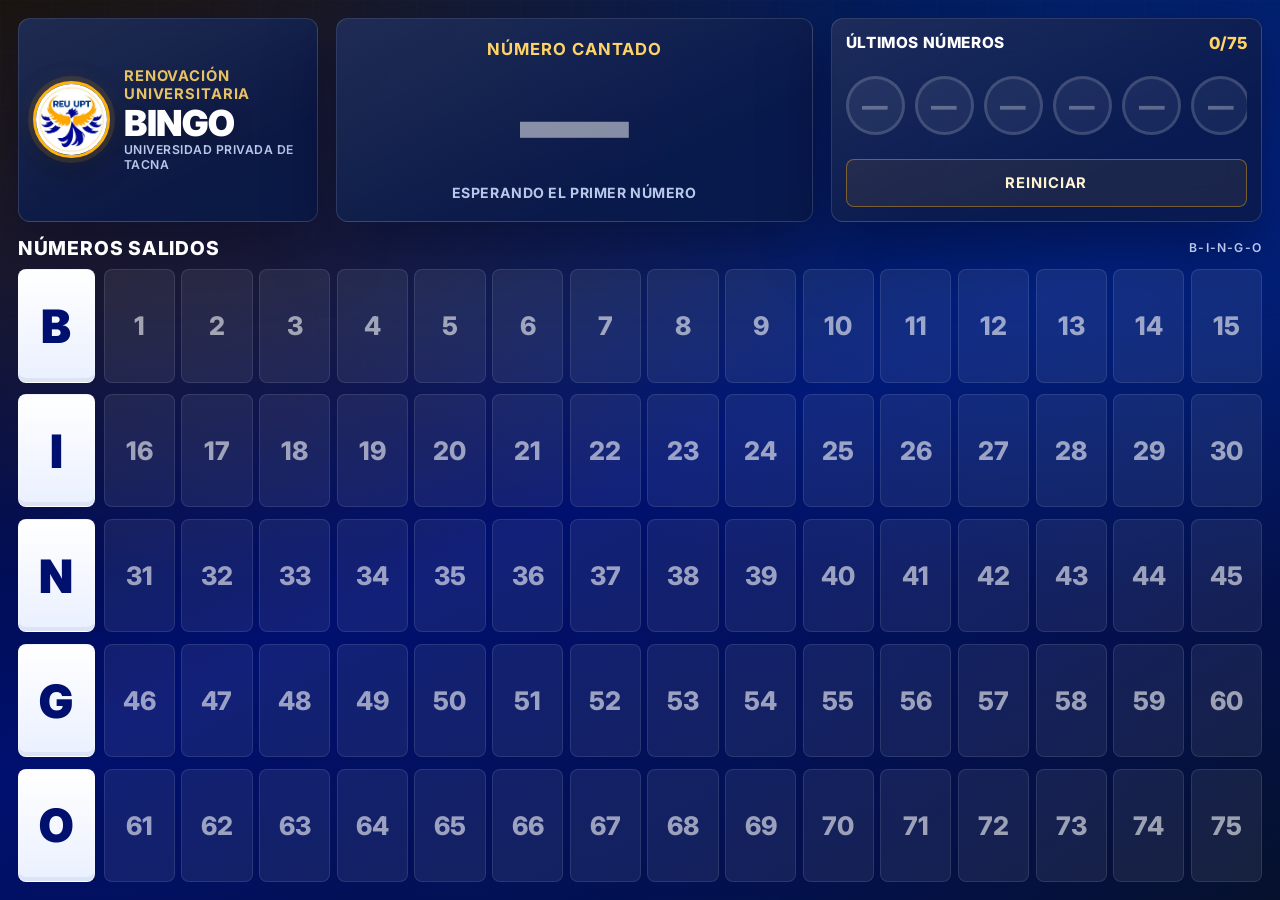
==== index.html @ ffed77a5 "feat: implement core bingo application logic including UI, board rendering, game modes, and state ma" ====
<!doctype html>
<html lang="es">
<head>
  <meta charset="utf-8">
  <meta name="viewport" content="width=device-width, initial-scale=1">
  <title>Bingo — Tablero de Proyección</title>
  <meta name="description" content="Tablero de proyección para bingo B-I-N-G-O de 75 números. Configurable, modular y open source.">

  <!-- Fonts -->
  <link rel="preconnect" href="https://fonts.googleapis.com">
  <link rel="preconnect" href="https://fonts.gstatic.com" crossorigin>
  <link href="https://fonts.googleapis.com/css2?family=Inter:wght@400;600;700;800;900&display=swap" rel="stylesheet">

  <!-- Styles -->
  <link rel="stylesheet" href="./styles/main.css">
</head>
<body>
  <main class="app">
    <!-- ─── HUD: Branding + Last Number + History ─── -->
    <section class="hud" aria-live="polite">

      <!-- Brand -->
      <div class="brand">
        <img class="logo" id="logo" src="./assets/logo.jpeg" alt="Logo">
        <div class="brand-text">
          <div class="kicker" id="kicker"></div>
          <div class="title" id="appTitle"></div>
          <div class="subtitle" id="subtitle"></div>
        </div>
      </div>

      <!-- Callout: last called number -->
      <div class="callout" id="calledPanel">
        <div class="callout-inner">
          <div class="label" id="labelCalled">Número cantado</div>
          <div id="lastNumber" class="placeholder">—</div>
          <div class="meta" id="lastPlain">Esperando el primer número</div>
        </div>
      </div>

      <!-- History & controls -->
      <aside class="history-panel" aria-label="Últimos números y controles">
        <div class="history-head">
          <div class="history-title" id="historyTitle">Últimos números</div>
          <div class="counter"><span id="count">0</span>/<span id="totalDisplay">75</span></div>
        </div>
        <div class="recent" id="recentNumbers"></div>
        <button class="action" id="resetButton" type="button">Reiniciar</button>
      </aside>

    </section>

    <!-- ─── Board ─── -->
    <section class="main-panel">
      <div class="section-title">
        <span id="boardTitle">Números salidos</span>
        <span id="bingoLetters">B-I-N-G-O</span>
      </div>
      <div class="board" id="board" aria-label="Tablero de números salidos"></div>
    </section>
  </main>

  <!-- App Logic (ES Module) -->
  <script type="module" src="./src/main.js"></script>
</body>
</html>
---- styles/main.css ----
/*
 * Bingo — Main Stylesheet
 *
 * Uses semantic CSS custom properties that are injected at runtime
 * from config.js. The values below serve as fallbacks.
 *
 * Font: Inter (loaded from Google Fonts in index.html)
 */

/* ─── Custom Properties (fallbacks) ─────────────────────────── */

:root {
  color-scheme: dark;

  /* Theme tokens — overridden by config.js at runtime */
  --primary: #00106f;
  --primary-light: #003f90;
  --primary-mid: #0759b8;
  --accent: #ffb20d;
  --accent-soft: #ffd466;
  --background: #050916;
  --panel-bg: rgba(4, 20, 68, 0.88);
  --panel-soft: rgba(255, 255, 255, 0.08);
  --text: #f9fbff;
  --muted: #b9c7ea;
  --line: rgba(255, 255, 255, 0.14);

  /* Derived tokens */
  --shadow-lg: 0 24px 64px rgba(0, 6, 40, 0.55);
  --shadow-md: 0 12px 32px rgba(0, 0, 0, 0.3);
  --radius: 12px;
  --radius-sm: 8px;
  --radius-pill: 999px;
  --transition-fast: 140ms ease;
  --transition-med: 280ms cubic-bezier(0.4, 0, 0.2, 1);
}

/* ─── Reset ─────────────────────────────────────────────────── */

*,
*::before,
*::after {
  box-sizing: border-box;
  margin: 0;
  padding: 0;
}

html,
body {
  width: 100%;
  height: 100%;
  color: var(--text);
  font-family: "Inter", system-ui, -apple-system, sans-serif;
  -webkit-font-smoothing: antialiased;
  -moz-osx-font-smoothing: grayscale;
}

body {
  height: 100vh;
  overflow: hidden;
  background:
    radial-gradient(ellipse 60% 50% at 12% 15%, rgba(255, 178, 13, 0.15), transparent),
    radial-gradient(ellipse 70% 55% at 85% 12%, rgba(7, 89, 184, 0.35), transparent),
    radial-gradient(ellipse 50% 70% at 50% 100%, rgba(0, 16, 111, 0.25), transparent),
    linear-gradient(155deg, #020410 0%, var(--primary) 52%, #06112d 100%);
}

button {
  font: inherit;
  border: none;
  background: none;
  cursor: pointer;
}

/* ─── App Shell ─────────────────────────────────────────────── */

.app {
  height: 100vh;
  display: grid;
  grid-template-rows: auto 1fr;
  gap: clamp(8px, 1.25vw, 14px);
  padding: clamp(10px, 1.4vw, 22px);
  position: relative;
}

/* Subtle grid overlay */
.app::before {
  content: "";
  position: fixed;
  inset: 0;
  background:
    linear-gradient(rgba(255, 255, 255, 0.025) 1px, transparent 1px),
    linear-gradient(90deg, rgba(255, 255, 255, 0.025) 1px, transparent 1px);
  background-size: 52px 52px;
  mask-image: linear-gradient(to bottom, rgba(0, 0, 0, 0.5), transparent 85%);
  pointer-events: none;
  z-index: 0;
}

/* ─── HUD (Top Bar) ─────────────────────────────────────────── */

.hud {
  min-height: 0;
  display: grid;
  grid-template-columns: minmax(210px, 0.66fr) minmax(330px, 1.05fr) minmax(330px, 0.95fr);
  gap: clamp(10px, 1.5vw, 18px);
  align-items: stretch;
  position: relative;
  z-index: 1;
}

/* ─── Glass Panel (shared) ──────────────────────────────────── */

.brand,
.callout,
.history-panel {
  border: 1px solid var(--line);
  border-radius: var(--radius);
  background:
    linear-gradient(155deg, rgba(255, 255, 255, 0.1), rgba(255, 255, 255, 0.02) 70%),
    var(--panel-bg);
  backdrop-filter: blur(18px) saturate(1.3);
  -webkit-backdrop-filter: blur(18px) saturate(1.3);
  box-shadow: var(--shadow-lg);
}

/* ─── Brand Panel ───────────────────────────────────────────── */

.brand {
  display: grid;
  grid-template-columns: auto 1fr;
  gap: clamp(10px, 1.1vw, 16px);
  align-items: center;
  padding: clamp(10px, 1.1vw, 16px);
  min-width: 0;
}

.logo {
  width: clamp(58px, 6vw, 96px);
  aspect-ratio: 1;
  border-radius: 50%;
  border: 3px solid var(--accent);
  background: #ffffff;
  object-fit: cover;
  box-shadow:
    0 0 0 5px rgba(255, 178, 13, 0.12),
    0 0 28px rgba(255, 178, 13, 0.08),
    0 12px 32px rgba(0, 0, 0, 0.25);
  transition: box-shadow var(--transition-med);
}

.brand:hover .logo {
  box-shadow:
    0 0 0 5px rgba(255, 178, 13, 0.2),
    0 0 36px rgba(255, 178, 13, 0.14),
    0 12px 32px rgba(0, 0, 0, 0.25);
}

.brand-text {
  min-width: 0;
  display: grid;
  gap: 3px;
}

.kicker {
  color: var(--accent-soft);
  font-size: clamp(11px, 1.15vw, 16px);
  font-weight: 700;
  text-transform: uppercase;
  letter-spacing: 0.06em;
  opacity: 0.9;
}

.title {
  color: #ffffff;
  font-size: clamp(22px, 2.8vw, 44px);
  font-weight: 900;
  line-height: 0.95;
  letter-spacing: -0.01em;
  text-transform: uppercase;
  text-shadow: 0 4px 20px rgba(0, 0, 0, 0.3);
}

.subtitle {
  color: var(--muted);
  font-size: clamp(10px, 0.95vw, 14px);
  font-weight: 600;
  line-height: 1.2;
  text-transform: uppercase;
  letter-spacing: 0.04em;
}

/* ─── Callout Panel (Last Number) ───────────────────────────── */

.callout {
  display: grid;
  place-items: center;
  padding: clamp(8px, 0.8vw, 14px);
  position: relative;
  overflow: hidden;
}

/* Sweep flash animation overlay */
.callout::before {
  content: "";
  position: absolute;
  inset: 0;
  background: linear-gradient(90deg, transparent, rgba(255, 255, 255, 0.18), transparent);
  transform: translateX(-125%);
  opacity: 0;
  pointer-events: none;
}

.callout.flash::before {
  animation: sweep 600ms ease;
}

.callout-inner {
  display: grid;
  justify-items: center;
  gap: clamp(4px, 0.7vw, 8px);
  text-align: center;
  position: relative;
}

.label {
  color: var(--accent-soft);
  font-size: clamp(12px, 1.3vw, 20px);
  font-weight: 700;
  text-transform: uppercase;
  letter-spacing: 0.06em;
}

.last-number {
  display: grid;
  place-items: center;
  min-width: clamp(130px, 16vw, 250px);
  min-height: clamp(68px, 9.5vw, 130px);
  padding: 0 0.2em;
  border: 5px solid #ffffff;
  border-radius: var(--radius-pill);
  background:
    radial-gradient(circle at 32% 22%, #ffffff 0%, #ffffff 30%, #f3f6ff 31%, #dde6ff 100%);
  color: var(--primary);
  font-size: clamp(46px, 7vw, 108px);
  font-weight: 900;
  line-height: 0.88;
  box-shadow:
    0 0 0 5px var(--accent),
    0 0 40px rgba(255, 178, 13, 0.15),
    0 20px 40px rgba(0, 0, 0, 0.3),
    inset 0 -12px 22px rgba(0, 16, 111, 0.12);
  text-shadow: 0 3px 0 rgba(255, 178, 13, 0.18);
  transition: transform var(--transition-med), box-shadow var(--transition-med);
}

.placeholder {
  color: rgba(255, 255, 255, 0.5);
  font-size: clamp(50px, 8.5vw, 120px);
  font-weight: 900;
  line-height: 1;
}

.meta {
  color: var(--muted);
  font-size: clamp(11px, 1.1vw, 16px);
  font-weight: 700;
  text-transform: uppercase;
  letter-spacing: 0.04em;
}

/* ─── History Panel ─────────────────────────────────────────── */

.history-panel {
  display: grid;
  grid-template-rows: auto 1fr auto;
  gap: 8px;
  padding: clamp(10px, 1.1vw, 16px);
  min-width: 0;
}

.history-head {
  display: flex;
  align-items: center;
  justify-content: space-between;
  gap: 10px;
  min-width: 0;
}

.history-title {
  color: #ffffff;
  font-size: clamp(12px, 1.2vw, 18px);
  font-weight: 800;
  text-transform: uppercase;
  letter-spacing: 0.04em;
}

.counter {
  color: var(--accent-soft);
  font-size: clamp(13px, 1.3vw, 20px);
  font-weight: 800;
  white-space: nowrap;
}

/* ─── Recent Bubbles ────────────────────────────────────────── */

.recent {
  display: flex;
  align-items: center;
  justify-content: flex-start;
  gap: clamp(7px, 0.8vw, 12px);
  min-height: clamp(66px, 7vw, 100px);
  overflow: hidden;
}

.bubble {
  width: clamp(42px, 4.6vw, 68px);
  aspect-ratio: 1;
  display: grid;
  place-items: center;
  border-radius: 50%;
  border: 3px solid #ffffff;
  background: #ffffff;
  color: var(--primary);
  font-size: clamp(16px, 2vw, 30px);
  font-weight: 900;
  box-shadow:
    0 0 0 3px var(--accent),
    0 10px 24px rgba(0, 0, 0, 0.22);
  flex: 0 0 auto;
  position: relative;
  transition: transform var(--transition-med), opacity var(--transition-med);
}

.bubble.current {
  width: clamp(68px, 7vw, 106px);
  border-width: 4px;
  font-size: clamp(26px, 3.2vw, 50px);
  box-shadow:
    0 0 0 4px var(--accent),
    0 0 28px rgba(255, 178, 13, 0.2),
    0 14px 30px rgba(0, 0, 0, 0.3);
  transform: translateY(4px);
}

.bubble.current::before {
  content: attr(data-label);
  position: absolute;
  top: -22px;
  left: 50%;
  transform: translateX(-50%);
  color: var(--accent-soft);
  font-size: clamp(8px, 0.68vw, 11px);
  font-weight: 800;
  letter-spacing: 0.06em;
  white-space: nowrap;
}

.bubble.previous {
  opacity: 0.78;
}

.bubble span {
  display: grid;
  justify-items: center;
  gap: 1px;
  line-height: 0.85;
}

.bubble small {
  color: var(--primary-mid);
  font-size: 0.46em;
  font-weight: 800;
  line-height: 1;
}

.bubble.empty {
  border-color: rgba(255, 255, 255, 0.15);
  background: rgba(255, 255, 255, 0.06);
  color: rgba(255, 255, 255, 0.3);
  box-shadow: none;
}

/* ─── Reset Button ──────────────────────────────────────────── */

.action {
  min-height: clamp(38px, 4vw, 48px);
  padding: 0 1.2em;
  border: 1px solid rgba(255, 178, 13, 0.4);
  border-radius: var(--radius-sm);
  background: rgba(255, 178, 13, 0.08);
  color: #fff4d1;
  font-size: clamp(12px, 1.15vw, 15px);
  font-weight: 700;
  text-transform: uppercase;
  letter-spacing: 0.06em;
  transition:
    transform var(--transition-fast),
    border-color var(--transition-fast),
    background var(--transition-fast),
    box-shadow var(--transition-fast);
}

.action:hover {
  border-color: var(--accent);
  background: rgba(255, 178, 13, 0.16);
  box-shadow: 0 0 20px rgba(255, 178, 13, 0.1);
  transform: translateY(-1px);
}

.action:active {
  transform: translateY(0);
  box-shadow: none;
}

/* ─── Main Board Section ────────────────────────────────────── */

.main-panel {
  min-height: 0;
  display: grid;
  grid-template-rows: auto 1fr;
  gap: clamp(6px, 0.75vw, 10px);
  position: relative;
  z-index: 1;
}

.section-title {
  display: flex;
  align-items: center;
  justify-content: space-between;
  gap: 12px;
  color: #ffffff;
  font-size: clamp(14px, 1.5vw, 22px);
  font-weight: 800;
  text-transform: uppercase;
  letter-spacing: 0.04em;
}

.section-title span:last-child {
  color: var(--muted);
  font-size: clamp(10px, 0.95vw, 13px);
  font-weight: 600;
  letter-spacing: 0.1em;
}

/* ─── Board Grid ────────────────────────────────────────────── */

.board {
  height: 100%;
  min-height: 0;
  display: grid;
  grid-template-rows: repeat(5, minmax(0, 1fr));
  gap: clamp(7px, 0.9vw, 12px);
  overflow: hidden;
}

.column {
  min-width: 0;
  min-height: 0;
  display: grid;
  grid-template-columns: clamp(58px, 6vw, 104px) 1fr;
  gap: clamp(7px, 0.7vw, 12px);
  overflow: hidden;
}

.letter {
  display: grid;
  place-items: center;
  height: 100%;
  min-height: 0;
  border: 1px solid rgba(255, 255, 255, 0.15);
  border-radius: var(--radius-sm);
  background:
    linear-gradient(180deg, #ffffff 0%, #eaf0ff 100%);
  color: var(--primary);
  font-size: clamp(26px, 3.6vw, 58px);
  font-weight: 900;
  line-height: 1;
  box-shadow:
    inset 0 -4px 0 rgba(0, 16, 111, 0.06),
    0 4px 12px rgba(0, 0, 0, 0.12);
}

/* ─── Number Grid ───────────────────────────────────────────── */

.numbers {
  height: 100%;
  min-height: 0;
  display: grid;
  grid-template-columns: repeat(15, minmax(0, 1fr));
  gap: clamp(4px, 0.5vw, 8px);
  overflow: hidden;
}

.number {
  min-width: 0;
  min-height: 0;
  display: grid;
  place-items: center;
  padding: 0;
  overflow: hidden;
  border: 1px solid rgba(255, 255, 255, 0.1);
  border-radius: var(--radius-sm);
  background: rgba(255, 255, 255, 0.07);
  color: rgba(255, 255, 255, 0.58);
  font-size: clamp(18px, 2vw, 38px);
  font-weight: 800;
  line-height: 1;
  user-select: none;
  touch-action: manipulation;
  transition:
    transform var(--transition-fast),
    background var(--transition-med),
    color var(--transition-med),
    border-color var(--transition-med),
    box-shadow var(--transition-med);
}

.number:hover {
  border-color: rgba(255, 255, 255, 0.28);
  background: rgba(255, 255, 255, 0.12);
  transform: translateY(-1px);
}

.number.called-number {
  border-color: var(--accent);
  background:
    linear-gradient(155deg, rgba(255, 255, 255, 0.45), transparent 40%),
    var(--accent);
  color: #1a1000;
  box-shadow:
    inset 0 -4px 0 rgba(120, 70, 0, 0.14),
    0 0 16px rgba(255, 178, 13, 0.12);
}

.number.latest {
  outline: 3px solid #ffffff;
  outline-offset: -3px;
  transform: scale(1.04);
  box-shadow:
    inset 0 -4px 0 rgba(120, 70, 0, 0.14),
    0 0 24px rgba(255, 178, 13, 0.25);
}

.number:focus,
.action:focus {
  outline: none;
}

.number:focus-visible,
.action:focus-visible {
  outline: 3px solid #ffffff;
  outline-offset: -3px;
}

/* ─── Animations ────────────────────────────────────────────── */

@keyframes sweep {
  0% {
    opacity: 0;
    transform: translateX(-125%);
  }
  20% {
    opacity: 1;
  }
  100% {
    opacity: 0;
    transform: translateX(125%);
  }
}

/* ─── Responsive ────────────────────────────────────────────── */

@media (max-width: 900px) {
  body {
    overflow: auto;
  }

  .app {
    height: auto;
    min-height: 100vh;
    overflow-y: auto;
  }

  .hud {
    grid-template-columns: 1fr;
  }

  .brand {
    grid-template-columns: auto 1fr;
  }

  .history-panel {
    grid-template-columns: 1fr auto;
    grid-template-rows: auto auto;
    align-items: center;
  }

  .recent {
    justify-content: flex-start;
  }

  .action {
    grid-row: 1 / 3;
    grid-column: 2;
    min-width: 120px;
  }

  .board {
    min-height: 50vh;
  }
}
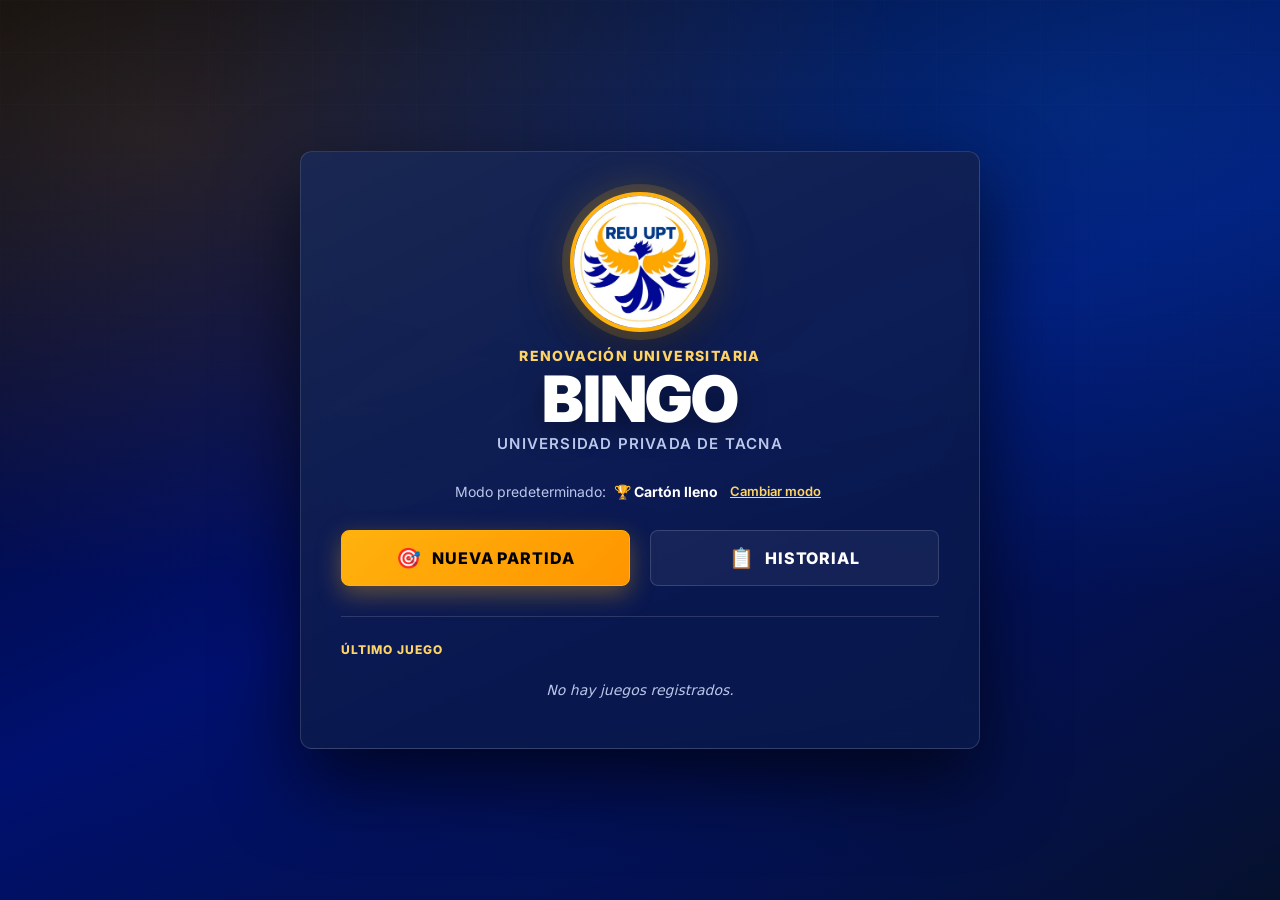
==== commit f7a3cbed: "feat: implement core game logic, state management, and persistent storage modules for the Bingo appl" ====
--- a/index.html
+++ b/index.html
@@ -3,8 +3,8 @@
 <head>
   <meta charset="utf-8">
   <meta name="viewport" content="width=device-width, initial-scale=1">
-  <title>Bingo — Tablero de Proyección</title>
-  <meta name="description" content="Tablero de proyección para bingo B-I-N-G-O de 75 números. Configurable, modular y open source.">
+  <title>Bingo — Menú Principal</title>
+  <meta name="description" content="Tablero de proyección y control para bingo B-I-N-G-O. Menú principal.">
 
   <!-- Fonts -->
   <link rel="preconnect" href="https://fonts.googleapis.com">
@@ -15,52 +15,71 @@
   <link rel="stylesheet" href="./styles/main.css">
 </head>
 <body>
-  <main class="app">
-    <!-- ─── HUD: Branding + Last Number + History ─── -->
-    <section class="hud" aria-live="polite">
-
-      <!-- Brand -->
-      <div class="brand">
-        <img class="logo" id="logo" src="./assets/logo.jpeg" alt="Logo">
-        <div class="brand-text">
-          <div class="kicker" id="kicker"></div>
-          <div class="title" id="appTitle"></div>
-          <div class="subtitle" id="subtitle"></div>
+  <main class="app home-layout">
+    <div class="home-container">
+      <!-- Logo and branding large -->
+      <div class="home-brand">
+        <img class="home-logo" id="homeLogo" src="./assets/logo.jpeg" alt="Logo">
+        <div class="home-brand-text">
+          <span class="home-kicker" id="homeKicker">Renovación Universitaria</span>
+          <h1 class="home-title" id="homeAppTitle">BINGO</h1>
+          <span class="home-subtitle" id="homeSubtitle">Universidad Privada de Tacna</span>
         </div>
       </div>
 
-      <!-- Callout: last called number -->
-      <div class="callout" id="calledPanel">
-        <div class="callout-inner">
-          <div class="label" id="labelCalled">Número cantado</div>
-          <div id="lastNumber" class="placeholder">—</div>
-          <div class="meta" id="lastPlain">Esperando el primer número</div>
+      <!-- Mode selection info -->
+      <div class="home-mode-info">
+        <span class="mode-info-label">Modo predeterminado:</span>
+        <span class="mode-info-value" id="homeCurrentModeLabel">—</span>
+        <button class="action-link" id="homeChangeModeBtn" type="button">Cambiar modo</button>
+      </div>
+
+      <!-- Active Game Alert Box -->
+      <div class="home-active-panel" id="homeActiveGamePanel">
+        <div class="active-badge">PARTIDA EN CURSO</div>
+        <p class="active-summary" id="homeActiveGameSummary">Cargando...</p>
+        <button class="home-btn continue-btn" id="homeContinueBtn" type="button">
+          Continuar Partida
+        </button>
+      </div>
+
+      <!-- Home Actions -->
+      <div class="home-actions">
+        <button class="home-btn primary-btn" id="homeStartBtn" type="button">
+          Nueva Partida
+        </button>
+        <button class="home-btn secondary-btn" id="homeHistoryBtn" type="button">
+          Historial
+        </button>
+      </div>
+
+      <!-- Last Game Panel / Summary (Daily Stats) -->
+      <div class="home-summary-panel" id="homeSummaryPanel">
+        <div class="summary-title" id="homeLastGameTitle">Último juego de hoy</div>
+        <div class="summary-content" id="homeSummaryContent">
+          <!-- Dynamically populated -->
         </div>
       </div>
-
-      <!-- History & controls -->
-      <aside class="history-panel" aria-label="Últimos números y controles">
-        <div class="history-head">
-          <div class="history-title" id="historyTitle">Últimos números</div>
-          <div class="counter"><span id="count">0</span>/<span id="totalDisplay">75</span></div>
-        </div>
-        <div class="recent" id="recentNumbers"></div>
-        <button class="action" id="resetButton" type="button">Reiniciar</button>
-      </aside>
-
-    </section>
-
-    <!-- ─── Board ─── -->
-    <section class="main-panel">
-      <div class="section-title">
-        <span id="boardTitle">Números salidos</span>
-        <span id="bingoLetters">B-I-N-G-O</span>
-      </div>
-      <div class="board" id="board" aria-label="Tablero de números salidos"></div>
-    </section>
+    </div>
   </main>
 
+  <!-- Mode Selector Overlay -->
+  <div class="mode-overlay" id="modeOverlay"></div>
+
+  <!-- Confirm Overwrite Modal -->
+  <div class="confirm-modal-overlay" id="confirmOverwriteOverlay">
+    <div class="confirm-modal">
+      <h2>Partida en curso</h2>
+      <p id="confirmOverwriteMessage">Ya hay una partida en curso. ¿Qué deseas hacer?</p>
+      <div class="confirm-modal-buttons">
+        <button class="confirm-action-btn continue" id="confirmContinueBtn">Continuar partida</button>
+        <button class="confirm-action-btn overwrite" id="confirmOverwriteBtn">Iniciar nueva</button>
+        <button class="confirm-action-btn cancel" id="confirmCancelBtn">Cancelar</button>
+      </div>
+    </div>
+  </div>
+
   <!-- App Logic (ES Module) -->
-  <script type="module" src="./src/main.js"></script>
+  <script type="module" src="./src/menu.js"></script>
 </body>
 </html>
--- a/styles/main.css
+++ b/styles/main.css
@@ -76,11 +76,9 @@
 
 .app {
   height: 100vh;
-  display: grid;
-  grid-template-rows: auto 1fr;
-  gap: clamp(8px, 1.25vw, 14px);
   padding: clamp(10px, 1.4vw, 22px);
   position: relative;
+  overflow: hidden;
 }
 
 /* Subtle grid overlay */
@@ -553,6 +551,1344 @@
   outline-offset: -3px;
 }
 
+/* ─── Mini Grid (5×5 pattern) ───────────────────────────────── */
+
+.mini-grid {
+  display: grid;
+  grid-template-columns: repeat(5, 1fr);
+  grid-template-rows: repeat(5, 1fr);
+  gap: 2px;
+  aspect-ratio: 1;
+}
+
+.mini-grid-sm {
+  width: clamp(28px, 2.8vw, 42px);
+}
+
+.mini-grid-lg {
+  width: clamp(50px, 5.5vw, 80px);
+}
+
+.mini-cell {
+  border-radius: 2px;
+  background: rgba(255, 255, 255, 0.1);
+  transition: background var(--transition-med);
+}
+
+.mini-cell.active {
+  background: var(--accent);
+  box-shadow: 0 0 4px rgba(255, 178, 13, 0.3);
+}
+
+.mini-grid-lg .mini-cell {
+  border-radius: 3px;
+}
+
+.mini-grid-lg .mini-cell.active {
+  box-shadow: 0 0 6px rgba(255, 178, 13, 0.4);
+}
+
+/* ─── Mode Badge (indicator in section title) ───────────────── */
+
+.mode-badge {
+  display: flex;
+  align-items: center;
+  gap: clamp(8px, 0.8vw, 12px);
+  padding: clamp(6px, 0.6vw, 10px) clamp(10px, 1vw, 16px);
+  border: 1px solid var(--line);
+  border-radius: var(--radius-pill);
+  background:
+    linear-gradient(155deg, rgba(255, 255, 255, 0.1), rgba(255, 255, 255, 0.03) 70%),
+    var(--panel-bg);
+  backdrop-filter: blur(12px) saturate(1.2);
+  -webkit-backdrop-filter: blur(12px) saturate(1.2);
+  color: var(--text);
+  cursor: pointer;
+  transition:
+    border-color var(--transition-med),
+    box-shadow var(--transition-med),
+    transform var(--transition-fast);
+}
+
+.mode-badge:hover {
+  border-color: rgba(255, 178, 13, 0.5);
+  box-shadow: 0 0 24px rgba(255, 178, 13, 0.1);
+  transform: translateY(-1px);
+}
+
+.mode-badge:hover .mode-badge-change {
+  opacity: 1;
+}
+
+.mode-badge:active {
+  transform: translateY(0);
+}
+
+.mode-badge-info {
+  display: flex;
+  flex-direction: column;
+  gap: 1px;
+  min-width: 0;
+}
+
+.mode-badge-icon {
+  font-size: clamp(12px, 1.1vw, 16px);
+  line-height: 1;
+}
+
+.mode-badge-label {
+  font-size: clamp(11px, 1.1vw, 15px);
+  font-weight: 800;
+  text-transform: uppercase;
+  letter-spacing: 0.04em;
+  white-space: nowrap;
+}
+
+.mode-badge-note {
+  font-size: clamp(8px, 0.7vw, 11px);
+  font-weight: 600;
+  color: var(--muted);
+  text-transform: uppercase;
+  letter-spacing: 0.04em;
+}
+
+.mode-badge-change {
+  font-size: clamp(12px, 1.1vw, 16px);
+  color: var(--muted);
+  opacity: 0.4;
+  transition: opacity var(--transition-med);
+  margin-left: 2px;
+}
+
+/* ─── Mode Overlay (fullscreen modal backdrop) ──────────────── */
+
+.mode-overlay {
+  position: fixed;
+  inset: 0;
+  z-index: 1000;
+  display: grid;
+  place-items: center;
+  background: rgba(2, 4, 16, 0.7);
+  backdrop-filter: blur(12px) saturate(0.8);
+  -webkit-backdrop-filter: blur(12px) saturate(0.8);
+  opacity: 0;
+  visibility: hidden;
+  transition:
+    opacity 300ms cubic-bezier(0.4, 0, 0.2, 1),
+    visibility 300ms;
+}
+
+.mode-overlay.visible {
+  opacity: 1;
+  visibility: visible;
+}
+
+/* ─── Mode Panel (modal content) ────────────────────────────── */
+
+.mode-panel {
+  width: min(92vw, 900px);
+  max-height: 90vh;
+  overflow-y: auto;
+  padding: clamp(20px, 2.5vw, 36px);
+  border: 1px solid var(--line);
+  border-radius: clamp(12px, 1.4vw, 20px);
+  background:
+    linear-gradient(155deg, rgba(255, 255, 255, 0.09), rgba(255, 255, 255, 0.02) 60%),
+    rgba(6, 14, 48, 0.95);
+  backdrop-filter: blur(24px) saturate(1.4);
+  -webkit-backdrop-filter: blur(24px) saturate(1.4);
+  box-shadow:
+    0 32px 80px rgba(0, 0, 0, 0.5),
+    0 0 0 1px rgba(255, 255, 255, 0.05);
+  transform: translateY(20px) scale(0.97);
+  transition: transform 300ms cubic-bezier(0.4, 0, 0.2, 1);
+}
+
+.mode-overlay.visible .mode-panel {
+  transform: translateY(0) scale(1);
+}
+
+.mode-panel-header {
+  text-align: center;
+  margin-bottom: clamp(16px, 2vw, 28px);
+}
+
+.mode-panel-title {
+  color: #ffffff;
+  font-size: clamp(20px, 2.6vw, 36px);
+  font-weight: 900;
+  text-transform: uppercase;
+  letter-spacing: -0.01em;
+  margin: 0;
+}
+
+.mode-panel-subtitle {
+  color: var(--muted);
+  font-size: clamp(12px, 1.2vw, 17px);
+  font-weight: 600;
+  margin: clamp(4px, 0.5vw, 8px) 0 0;
+}
+
+/* ─── Mode Cards Grid ───────────────────────────────────────── */
+
+.mode-cards {
+  display: grid;
+  grid-template-columns: repeat(auto-fill, minmax(clamp(130px, 14vw, 180px), 1fr));
+  gap: clamp(10px, 1.2vw, 16px);
+}
+
+.mode-card {
+  display: flex;
+  flex-direction: column;
+  align-items: center;
+  gap: clamp(8px, 0.8vw, 12px);
+  padding: clamp(14px, 1.4vw, 20px) clamp(10px, 1vw, 14px);
+  border: 1px solid rgba(255, 255, 255, 0.1);
+  border-radius: var(--radius);
+  background: rgba(255, 255, 255, 0.04);
+  color: var(--text);
+  text-align: center;
+  cursor: pointer;
+  transition:
+    border-color var(--transition-med),
+    background var(--transition-med),
+    box-shadow var(--transition-med),
+    transform var(--transition-fast);
+}
+
+.mode-card:hover {
+  border-color: rgba(255, 178, 13, 0.5);
+  background: rgba(255, 178, 13, 0.06);
+  box-shadow: 0 0 28px rgba(255, 178, 13, 0.1);
+  transform: translateY(-2px);
+}
+
+.mode-card:active {
+  transform: translateY(0);
+}
+
+.mode-card.selected {
+  border-color: var(--accent);
+  background:
+    linear-gradient(155deg, rgba(255, 178, 13, 0.12), rgba(255, 178, 13, 0.03) 70%);
+  box-shadow:
+    0 0 0 1px var(--accent),
+    0 0 24px rgba(255, 178, 13, 0.15);
+}
+
+.mode-card-info {
+  display: flex;
+  align-items: center;
+  gap: 6px;
+}
+
+.mode-card-icon {
+  font-size: clamp(14px, 1.4vw, 20px);
+  line-height: 1;
+}
+
+.mode-card-label {
+  font-size: clamp(12px, 1.2vw, 16px);
+  font-weight: 800;
+  text-transform: uppercase;
+  letter-spacing: 0.03em;
+}
+
+.mode-card-desc {
+  font-size: clamp(9px, 0.85vw, 12px);
+  font-weight: 500;
+  color: var(--muted);
+  line-height: 1.3;
+}
+
+.mode-card-note {
+  display: inline-block;
+  margin-top: 4px;
+  padding: 2px 8px;
+  border-radius: var(--radius-pill);
+  background: rgba(255, 178, 13, 0.12);
+  color: var(--accent-soft);
+  font-size: clamp(8px, 0.7vw, 10px);
+  font-weight: 700;
+  text-transform: uppercase;
+  letter-spacing: 0.06em;
+}
+
+/* ─── MPA Layouts ────────────────────────────────────────────── */
+
+.home-layout {
+  display: flex;
+  align-items: center;
+  justify-content: center;
+  min-height: 100vh;
+}
+
+.game-layout {
+  display: grid;
+  grid-template-rows: auto 1fr;
+  gap: clamp(8px, 1.25vw, 14px);
+  height: 100vh;
+}
+
+.history-layout {
+  display: flex;
+  flex-direction: column;
+  height: 100vh;
+}
+
+/* ─── Modals Close buttons & Confirm Overwrite Overlays ──────── */
+
+.mode-panel-close {
+  position: absolute;
+  top: 15px;
+  right: 15px;
+  width: 36px;
+  height: 36px;
+  border-radius: 50%;
+  border: 1px solid var(--line);
+  background: rgba(255, 255, 255, 0.04);
+  color: var(--muted);
+  font-size: 18px;
+  font-weight: 700;
+  display: flex;
+  align-items: center;
+  justify-content: center;
+  cursor: pointer;
+  transition: all var(--transition-fast);
+  z-index: 10;
+}
+
+.mode-panel-close:hover {
+  background: rgba(255, 59, 48, 0.15);
+  border-color: rgba(255, 59, 48, 0.4);
+  color: #ffdad6;
+}
+
+.mode-reminder-close {
+  position: absolute;
+  top: 25px;
+  right: 25px;
+  width: 44px;
+  height: 44px;
+  border-radius: 50%;
+  border: 1px solid var(--line);
+  background: rgba(255, 255, 255, 0.05);
+  color: var(--muted);
+  font-size: 20px;
+  font-weight: 700;
+  display: flex;
+  align-items: center;
+  justify-content: center;
+  cursor: pointer;
+  transition: all var(--transition-fast);
+  z-index: 10;
+}
+
+.mode-reminder-close:hover {
+  background: rgba(255, 255, 255, 0.12);
+  border-color: rgba(255, 255, 255, 0.3);
+  color: #ffffff;
+  transform: scale(1.05);
+}
+
+.confirm-modal-overlay {
+  position: fixed;
+  inset: 0;
+  z-index: 120;
+  background: rgba(3, 8, 24, 0.82);
+  backdrop-filter: blur(15px);
+  -webkit-backdrop-filter: blur(15px);
+  display: flex;
+  align-items: center;
+  justify-content: center;
+  opacity: 0;
+  pointer-events: none;
+  transition: opacity 240ms ease;
+}
+
+.confirm-modal-overlay.visible {
+  opacity: 1;
+  pointer-events: auto;
+}
+
+.confirm-modal {
+  max-width: 440px;
+  width: 90%;
+  background:
+    linear-gradient(155deg, rgba(255, 255, 255, 0.08), rgba(255, 255, 255, 0.01) 70%),
+    rgba(4, 20, 68, 0.95);
+  border: 1px solid var(--line);
+  border-radius: var(--radius);
+  padding: 30px;
+  box-shadow: 0 32px 80px rgba(0, 0, 0, 0.7);
+  display: flex;
+  flex-direction: column;
+  gap: 15px;
+  text-align: center;
+  animation: modalScaleIn 260ms cubic-bezier(0.34, 1.56, 0.64, 1);
+}
+
+.confirm-modal h2 {
+  color: #ffffff;
+  font-size: 26px;
+  font-weight: 850;
+  margin: 0;
+}
+
+.confirm-modal p {
+  color: var(--muted);
+  font-size: 15px;
+  line-height: 1.4;
+  margin: 0;
+}
+
+.confirm-modal-buttons {
+  display: flex;
+  flex-direction: column;
+  gap: 10px;
+  margin-top: 10px;
+}
+
+.confirm-action-btn {
+  min-height: 48px;
+  border-radius: var(--radius-sm);
+  font-size: 14px;
+  font-weight: 800;
+  text-transform: uppercase;
+  letter-spacing: 0.04em;
+  transition: all var(--transition-fast);
+  cursor: pointer;
+  border: 1px solid transparent;
+}
+
+.confirm-action-btn.continue {
+  background: linear-gradient(135deg, var(--primary-light) 0%, var(--primary-mid) 100%);
+  color: #ffffff;
+  border-color: var(--line);
+}
+
+.confirm-action-btn.continue:hover {
+  background: var(--primary-light);
+  border-color: rgba(255, 255, 255, 0.3);
+  transform: translateY(-1px);
+}
+
+.confirm-action-btn.overwrite {
+  background: rgba(255, 59, 48, 0.12);
+  color: #ffdad6;
+  border-color: rgba(255, 59, 48, 0.4);
+}
+
+.confirm-action-btn.overwrite:hover {
+  background: rgba(255, 59, 48, 0.22);
+  border-color: rgb(255, 59, 48);
+  transform: translateY(-1px);
+}
+
+.confirm-action-btn.cancel {
+  background: rgba(255, 255, 255, 0.05);
+  color: var(--muted);
+  border-color: var(--line);
+}
+
+.confirm-action-btn.cancel:hover {
+  background: rgba(255, 255, 255, 0.1);
+  color: #ffffff;
+  transform: translateY(-1px);
+}
+
+/* ─── Home Active Game Panel ────────────────────────────────── */
+
+.home-active-panel {
+  display: none;
+  width: 100%;
+  padding: 16px;
+  border: 1px solid rgba(255, 178, 13, 0.3);
+  background: rgba(255, 178, 13, 0.04);
+  border-radius: var(--radius-sm);
+  flex-direction: column;
+  align-items: center;
+  gap: 8px;
+}
+
+.home-active-panel.visible {
+  display: flex;
+}
+
+.active-badge {
+  background: var(--accent);
+  color: #000000;
+  font-size: 10px;
+  font-weight: 800;
+  padding: 2px 8px;
+  border-radius: var(--radius-pill);
+  letter-spacing: 0.08em;
+}
+
+.active-summary {
+  color: #ffffff;
+  font-size: 14px;
+  font-weight: 600;
+}
+
+.home-mode-info {
+  display: flex;
+  align-items: center;
+  justify-content: center;
+  gap: 8px;
+  font-size: 14px;
+}
+
+.mode-info-label {
+  color: var(--muted);
+}
+
+.mode-info-value {
+  color: #ffffff;
+  font-weight: 700;
+}
+
+.action-link {
+  background: none;
+  border: none;
+  color: var(--accent-soft);
+  text-decoration: underline;
+  font-size: 13px;
+  font-weight: 600;
+  cursor: pointer;
+  padding: 0 4px;
+}
+
+.action-link:hover {
+  color: var(--accent);
+}
+
+/* ─── Home View ──────────────────────────────────────────────── */
+
+.home-container {
+  max-width: 680px;
+  width: 100%;
+  padding: 40px;
+  border: 1px solid var(--line);
+  border-radius: var(--radius);
+  background:
+    linear-gradient(155deg, rgba(255, 255, 255, 0.08), rgba(255, 255, 255, 0.02) 70%),
+    var(--panel-bg);
+  backdrop-filter: blur(24px) saturate(1.4);
+  -webkit-backdrop-filter: blur(24px) saturate(1.4);
+  box-shadow: 0 32px 80px rgba(0, 0, 0, 0.65);
+  display: flex;
+  flex-direction: column;
+  align-items: center;
+  text-align: center;
+  gap: 30px;
+}
+
+.home-brand {
+  display: flex;
+  flex-direction: column;
+  align-items: center;
+  gap: 15px;
+}
+
+.home-logo {
+  width: 140px;
+  aspect-ratio: 1;
+  border-radius: 50%;
+  border: 4px solid var(--accent);
+  background: #ffffff;
+  object-fit: cover;
+  box-shadow:
+    0 0 0 8px rgba(255, 178, 13, 0.15),
+    0 0 45px rgba(255, 178, 13, 0.25),
+    0 20px 50px rgba(0, 0, 0, 0.4);
+}
+
+.home-brand-text {
+  display: flex;
+  flex-direction: column;
+  gap: 6px;
+}
+
+.home-kicker {
+  color: var(--accent-soft);
+  font-size: 14px;
+  font-weight: 800;
+  text-transform: uppercase;
+  letter-spacing: 0.1em;
+}
+
+.home-title {
+  color: #ffffff;
+  font-size: 64px;
+  font-weight: 950;
+  line-height: 0.9;
+  letter-spacing: -0.02em;
+  text-transform: uppercase;
+  text-shadow: 0 8px 30px rgba(0, 0, 0, 0.4);
+}
+
+.home-subtitle {
+  color: var(--muted);
+  font-size: 15px;
+  font-weight: 600;
+  text-transform: uppercase;
+  letter-spacing: 0.08em;
+}
+
+.home-actions {
+  display: flex;
+  gap: 20px;
+  width: 100%;
+}
+
+.home-btn {
+  flex: 1;
+  min-height: 56px;
+  border-radius: var(--radius-sm);
+  font-size: 16px;
+  font-weight: 800;
+  text-transform: uppercase;
+  letter-spacing: 0.06em;
+  display: flex;
+  align-items: center;
+  justify-content: center;
+  gap: 10px;
+  transition: all var(--transition-med);
+}
+
+.home-btn-icon {
+  font-size: 20px;
+}
+
+.primary-btn {
+  background: linear-gradient(135deg, var(--accent) 0%, #ff9500 100%);
+  color: #000000;
+  border: 1px solid var(--accent);
+  box-shadow: 0 8px 24px rgba(255, 178, 13, 0.35);
+}
+
+.primary-btn:hover {
+  transform: translateY(-2px);
+  box-shadow:
+    0 12px 30px rgba(255, 178, 13, 0.5),
+    0 0 35px rgba(255, 178, 13, 0.25);
+}
+
+.primary-btn:active {
+  transform: translateY(0);
+}
+
+.secondary-btn {
+  background: rgba(255, 255, 255, 0.05);
+  color: #ffffff;
+  border: 1px solid rgba(255, 255, 255, 0.15);
+}
+
+.secondary-btn:hover {
+  background: rgba(255, 255, 255, 0.12);
+  border-color: rgba(255, 255, 255, 0.3);
+  transform: translateY(-2px);
+  box-shadow: 0 8px 24px rgba(0, 0, 0, 0.2);
+}
+
+.secondary-btn:active {
+  transform: translateY(0);
+}
+
+.home-summary-panel {
+  width: 100%;
+  padding-top: 25px;
+  border-top: 1px solid var(--line);
+  display: flex;
+  flex-direction: column;
+  gap: 15px;
+  text-align: left;
+}
+
+.summary-title {
+  color: var(--accent-soft);
+  font-size: 12px;
+  font-weight: 800;
+  text-transform: uppercase;
+  letter-spacing: 0.08em;
+}
+
+.home-empty-history {
+  color: var(--muted);
+  font-size: 14px;
+  font-style: italic;
+  text-align: center;
+  padding: 10px 0;
+}
+
+.home-stats-row {
+  display: flex;
+  gap: 15px;
+  margin-bottom: 5px;
+}
+
+.home-stat-box {
+  flex: 1;
+  background: rgba(255, 255, 255, 0.04);
+  border: 1px solid rgba(255, 255, 255, 0.08);
+  border-radius: var(--radius-sm);
+  padding: 12px;
+  display: flex;
+  flex-direction: column;
+  align-items: center;
+  justify-content: center;
+}
+
+.stat-value {
+  font-size: 24px;
+  font-weight: 900;
+  color: #ffffff;
+}
+
+.stat-label {
+  font-size: 11px;
+  font-weight: 700;
+  color: var(--muted);
+  text-transform: uppercase;
+  letter-spacing: 0.04em;
+  margin-top: 2px;
+}
+
+.last-game-card {
+  background: rgba(4, 20, 68, 0.5);
+  border: 1px solid var(--line);
+  border-radius: var(--radius-sm);
+  overflow: hidden;
+}
+
+.last-game-header {
+  background: rgba(255, 255, 255, 0.05);
+  padding: 10px 15px;
+  display: flex;
+  justify-content: space-between;
+  align-items: center;
+  border-bottom: 1px solid var(--line);
+}
+
+.last-game-mode {
+  display: flex;
+  align-items: center;
+  gap: 8px;
+  font-weight: 800;
+  font-size: 13px;
+  text-transform: uppercase;
+  letter-spacing: 0.02em;
+}
+
+.last-game-icon {
+  font-size: 16px;
+}
+
+.last-game-time {
+  font-size: 12px;
+  font-weight: 600;
+  color: var(--muted);
+}
+
+.last-game-winners {
+  padding: 12px 15px;
+  display: flex;
+  flex-direction: column;
+  gap: 8px;
+}
+
+.last-game-winner-row {
+  display: flex;
+  align-items: center;
+  gap: 10px;
+  font-size: 14px;
+}
+
+.winner-medal {
+  font-size: 16px;
+  display: inline-block;
+}
+
+.winner-name {
+  font-weight: 700;
+  color: #ffffff;
+}
+
+.winner-meta {
+  color: var(--muted);
+  font-size: 12px;
+}
+
+.last-game-no-winners {
+  color: var(--muted);
+  font-size: 13px;
+  font-style: italic;
+}
+
+/* ─── History View ───────────────────────────────────────────── */
+
+.history-container {
+  display: flex;
+  flex-direction: column;
+  height: 100%;
+  gap: 20px;
+}
+
+.history-header {
+  display: flex;
+  align-items: center;
+  justify-content: space-between;
+  gap: 20px;
+  padding-bottom: 15px;
+  border-bottom: 1px solid var(--line);
+}
+
+.history-back-btn {
+  background: rgba(255, 255, 255, 0.05);
+  color: #ffffff;
+  border: 1px solid rgba(255, 255, 255, 0.15);
+  padding: 8px 16px;
+  border-radius: var(--radius-sm);
+  font-size: 13px;
+  font-weight: 700;
+  text-transform: uppercase;
+  letter-spacing: 0.04em;
+  transition: all var(--transition-fast);
+}
+
+.history-back-btn:hover {
+  background: rgba(255, 255, 255, 0.12);
+  border-color: rgba(255, 255, 255, 0.3);
+  transform: translateY(-1px);
+}
+
+.history-main-title {
+  color: #ffffff;
+  font-size: clamp(22px, 2.5vw, 36px);
+  font-weight: 900;
+  text-transform: uppercase;
+  letter-spacing: 0.02em;
+}
+
+.danger-btn {
+  border-color: rgba(255, 59, 48, 0.4);
+  background: rgba(255, 59, 48, 0.08);
+  color: #ffdad6;
+}
+
+.danger-btn:hover {
+  border-color: rgb(255, 59, 48);
+  background: rgba(255, 59, 48, 0.16);
+  box-shadow: 0 0 20px rgba(255, 59, 48, 0.1);
+}
+
+.history-scroll {
+  flex: 1;
+  overflow-y: auto;
+  padding-right: 8px;
+  display: flex;
+  flex-direction: column;
+  gap: 30px;
+}
+
+/* Custom Scrollbar for history */
+.history-scroll::-webkit-scrollbar {
+  width: 6px;
+}
+.history-scroll::-webkit-scrollbar-track {
+  background: rgba(255, 255, 255, 0.02);
+  border-radius: var(--radius-pill);
+}
+.history-scroll::-webkit-scrollbar-thumb {
+  background: rgba(255, 255, 255, 0.12);
+  border-radius: var(--radius-pill);
+}
+.history-scroll::-webkit-scrollbar-thumb:hover {
+  background: rgba(255, 255, 255, 0.25);
+}
+
+.history-date-section {
+  display: flex;
+  flex-direction: column;
+  gap: 15px;
+}
+
+.history-date-title {
+  color: var(--accent-soft);
+  font-size: 14px;
+  font-weight: 800;
+  text-transform: uppercase;
+  letter-spacing: 0.08em;
+  border-left: 3px solid var(--accent);
+  padding-left: 10px;
+}
+
+.history-games-list {
+  display: grid;
+  grid-template-columns: repeat(auto-fill, minmax(310px, 1fr));
+  gap: 15px;
+}
+
+.history-game-card {
+  border: 1px solid var(--line);
+  border-radius: var(--radius);
+  background:
+    linear-gradient(155deg, rgba(255, 255, 255, 0.06), rgba(255, 255, 255, 0.01) 70%),
+    var(--panel-bg);
+  box-shadow: var(--shadow-md);
+  padding: 16px;
+  display: flex;
+  flex-direction: column;
+  gap: 12px;
+}
+
+.history-game-info {
+  display: flex;
+  flex-direction: column;
+  gap: 6px;
+  border-bottom: 1px solid var(--line);
+  padding-bottom: 10px;
+}
+
+.history-game-meta {
+  display: flex;
+  justify-content: space-between;
+  align-items: center;
+}
+
+.game-number {
+  color: var(--accent-soft);
+  font-weight: 900;
+  font-size: 15px;
+}
+
+.game-time {
+  color: var(--muted);
+  font-size: 12px;
+  font-weight: 600;
+}
+
+.history-game-mode {
+  display: flex;
+  align-items: center;
+  gap: 6px;
+  font-size: 14px;
+  font-weight: 800;
+  text-transform: uppercase;
+}
+
+.mode-icon {
+  font-size: 16px;
+}
+
+.mode-label {
+  color: #ffffff;
+}
+
+.mode-numbers-called {
+  margin-left: auto;
+  font-size: 11px;
+  font-weight: 600;
+  color: var(--muted);
+  background: rgba(255, 255, 255, 0.06);
+  padding: 2px 8px;
+  border-radius: var(--radius-pill);
+}
+
+.history-game-winners {
+  display: flex;
+  flex-direction: column;
+  gap: 6px;
+}
+
+.history-winner-row {
+  display: flex;
+  align-items: center;
+  gap: 8px;
+  font-size: 13px;
+}
+
+.winner-at {
+  color: var(--muted);
+  font-size: 11px;
+  margin-left: auto;
+}
+
+.history-winner-none {
+  color: var(--muted);
+  font-size: 12px;
+  font-style: italic;
+}
+
+.history-empty {
+  color: var(--muted);
+  font-size: 16px;
+  font-style: italic;
+  text-align: center;
+  padding: 40px 0;
+}
+
+/* ─── Game Screen Controls ──────────────────────────────────── */
+
+.game-actions-row {
+  display: grid;
+  grid-template-columns: 1.2fr 1fr 1fr 1fr;
+  gap: 6px;
+  margin-top: auto;
+}
+
+.winner-btn {
+  border-color: rgba(255, 178, 13, 0.6);
+  background: linear-gradient(135deg, rgba(255, 178, 13, 0.25) 0%, rgba(255, 149, 0, 0.15) 100%);
+  color: #ffffff;
+  font-weight: 800;
+  box-shadow: 0 4px 15px rgba(255, 178, 13, 0.15);
+}
+
+.winner-btn:hover {
+  border-color: var(--accent);
+  background: linear-gradient(135deg, rgba(255, 178, 13, 0.35) 0%, rgba(255, 149, 0, 0.25) 100%);
+  box-shadow:
+    0 6px 20px rgba(255, 178, 13, 0.25),
+    0 0 20px rgba(255, 178, 13, 0.15);
+}
+
+.reset-btn {
+  border-color: rgba(255, 255, 255, 0.2);
+  background: rgba(255, 255, 255, 0.03);
+  color: var(--text);
+}
+
+.reset-btn:hover {
+  border-color: rgba(255, 255, 255, 0.4);
+  background: rgba(255, 255, 255, 0.08);
+  box-shadow: none;
+}
+
+.menu-btn {
+  border-color: rgba(255, 255, 255, 0.14);
+  background: rgba(255, 255, 255, 0.02);
+  color: var(--muted);
+}
+
+.menu-btn:hover {
+  border-color: rgba(255, 255, 255, 0.3);
+  background: rgba(255, 255, 255, 0.06);
+  color: #ffffff;
+  box-shadow: none;
+}
+
+.finalize-btn {
+  border-color: rgba(255, 59, 48, 0.4);
+  background: rgba(255, 59, 48, 0.08);
+  color: #ffdad6;
+}
+
+.finalize-btn:hover {
+  border-color: rgb(255, 59, 48);
+  background: rgba(255, 59, 48, 0.16);
+  box-shadow: 0 0 20px rgba(255, 59, 48, 0.15);
+  transform: translateY(-1px);
+}
+
+/* ─── Mode Reminder Overlay (Fullscreen) ────────────────────── */
+
+.mode-reminder-overlay {
+  position: fixed;
+  inset: 0;
+  z-index: 100;
+  background: rgba(3, 8, 24, 0.85);
+  backdrop-filter: blur(28px);
+  -webkit-backdrop-filter: blur(28px);
+  display: flex;
+  align-items: center;
+  justify-content: center;
+  opacity: 0;
+  pointer-events: none;
+  transition: opacity 300ms ease;
+}
+
+.mode-reminder-overlay.visible {
+  opacity: 1;
+  pointer-events: auto;
+}
+
+.mode-reminder-content {
+  max-width: 580px;
+  width: 90%;
+  background:
+    linear-gradient(155deg, rgba(255, 255, 255, 0.08), rgba(255, 255, 255, 0.01) 70%),
+    rgba(4, 20, 68, 0.9);
+  border: 1px solid var(--line);
+  border-radius: var(--radius);
+  padding: 40px;
+  box-shadow: 0 32px 80px rgba(0, 0, 0, 0.75);
+  display: flex;
+  flex-direction: column;
+  align-items: center;
+  text-align: center;
+  gap: 24px;
+  animation: modalScaleIn 320ms cubic-bezier(0.34, 1.56, 0.64, 1);
+}
+
+.mode-reminder-title {
+  color: var(--accent-soft);
+  font-size: 15px;
+  font-weight: 850;
+  text-transform: uppercase;
+  letter-spacing: 0.15em;
+  margin-bottom: 5px;
+}
+
+.mini-grid-xl {
+  width: clamp(200px, 24vh, 320px);
+  height: clamp(200px, 24vh, 320px);
+  gap: 8px;
+  padding: 10px;
+  background: rgba(0, 0, 0, 0.25);
+  border: 1px solid var(--line);
+  border-radius: var(--radius);
+  box-shadow: inset 0 6px 20px rgba(0,0,0,0.4);
+}
+
+.mini-grid-xl .mini-cell {
+  border-radius: 4px;
+}
+
+.mini-grid-xl .mini-cell.active {
+  background: linear-gradient(135deg, var(--accent) 0%, #ff9500 100%);
+  box-shadow:
+    0 0 16px rgba(255, 178, 13, 0.6),
+    0 0 32px rgba(255, 178, 13, 0.2);
+}
+
+.mode-reminder-info {
+  display: flex;
+  align-items: center;
+  gap: 10px;
+}
+
+.mode-reminder-icon {
+  font-size: 32px;
+}
+
+.mode-reminder-label {
+  color: #ffffff;
+  font-size: 28px;
+  font-weight: 900;
+  text-transform: uppercase;
+  letter-spacing: 0.02em;
+}
+
+.mode-reminder-desc {
+  color: var(--muted);
+  font-size: 15px;
+  font-weight: 500;
+  line-height: 1.4;
+  margin: 0;
+}
+
+.mode-reminder-note {
+  display: inline-block;
+  margin-top: 10px;
+  padding: 4px 14px;
+  border-radius: var(--radius-pill);
+  background: rgba(255, 178, 13, 0.15);
+  color: var(--accent-soft);
+  font-size: 11px;
+  font-weight: 700;
+  text-transform: uppercase;
+  letter-spacing: 0.08em;
+}
+
+.mode-reminder-progress-bg {
+  width: 100%;
+  height: 6px;
+  background: rgba(255, 255, 255, 0.08);
+  border-radius: var(--radius-pill);
+  overflow: hidden;
+  margin-top: 10px;
+}
+
+.mode-reminder-progress-bar {
+  width: 100%;
+  height: 100%;
+  background: var(--accent);
+  box-shadow: 0 0 10px rgba(255, 178, 13, 0.5);
+  border-radius: var(--radius-pill);
+  transform-origin: left;
+}
+
+/* ─── Winner Modal Overlay ──────────────────────────────────── */
+
+.winner-modal-overlay {
+  position: fixed;
+  inset: 0;
+  z-index: 105;
+  background: rgba(3, 8, 24, 0.85);
+  backdrop-filter: blur(20px);
+  -webkit-backdrop-filter: blur(20px);
+  display: flex;
+  align-items: center;
+  justify-content: center;
+  opacity: 0;
+  pointer-events: none;
+  transition: opacity 280ms ease;
+}
+
+.winner-modal-overlay.visible {
+  opacity: 1;
+  pointer-events: auto;
+}
+
+.winner-modal {
+  max-width: 460px;
+  width: 90%;
+  background:
+    linear-gradient(155deg, rgba(255, 255, 255, 0.08), rgba(255, 255, 255, 0.01) 70%),
+    rgba(4, 20, 68, 0.94);
+  border: 1px solid var(--line);
+  border-radius: var(--radius);
+  padding: 30px;
+  box-shadow: 0 32px 80px rgba(0, 0, 0, 0.7);
+  display: flex;
+  flex-direction: column;
+  gap: 20px;
+  text-align: center;
+  animation: modalScaleIn 280ms cubic-bezier(0.34, 1.56, 0.64, 1);
+}
+
+@keyframes modalScaleIn {
+  from { opacity: 0; transform: scale(0.92) translateY(12px); }
+  to { opacity: 1; transform: scale(1) translateY(0); }
+}
+
+.winner-modal h2 {
+  color: var(--accent);
+  font-size: 32px;
+  font-weight: 950;
+  line-height: 1;
+  letter-spacing: 0.01em;
+  margin: 0;
+  text-shadow: 0 0 20px rgba(255, 178, 13, 0.35);
+}
+
+.winner-modal p {
+  color: var(--muted);
+  font-size: 13px;
+  font-weight: 600;
+  text-transform: uppercase;
+  letter-spacing: 0.06em;
+  margin: -5px 0 0 0;
+}
+
+.winner-modal form {
+  display: flex;
+  flex-direction: column;
+  gap: 16px;
+}
+
+.winner-modal .input-group input {
+  width: 100%;
+  height: 52px;
+  border-radius: var(--radius-sm);
+  border: 1px solid var(--line);
+  background: rgba(0, 0, 0, 0.25);
+  color: #ffffff;
+  font-size: 16px;
+  font-weight: 700;
+  text-align: center;
+  padding: 0 16px;
+  transition: all var(--transition-fast);
+}
+
+.winner-modal .input-group input:focus {
+  outline: none;
+  border-color: var(--accent);
+  background: rgba(0, 0, 0, 0.4);
+  box-shadow:
+    0 0 0 1px var(--accent),
+    0 0 20px rgba(255, 178, 13, 0.15);
+}
+
+.winner-modal .modal-buttons {
+  display: grid;
+  grid-template-columns: 1.3fr 1fr;
+  gap: 10px;
+}
+
+.winner-modal .save-btn {
+  background: var(--accent);
+  color: #000000;
+  border: 1px solid var(--accent);
+}
+
+.winner-modal .save-btn:hover {
+  background: var(--accent-soft);
+  border-color: var(--accent-soft);
+  box-shadow: 0 0 15px rgba(255, 178, 13, 0.3);
+}
+
+.winner-modal .cancel-btn {
+  background: rgba(255, 255, 255, 0.05);
+  color: #ffffff;
+  border: 1px solid rgba(255, 255, 255, 0.15);
+}
+
+.winner-modal .cancel-btn:hover {
+  background: rgba(255, 255, 255, 0.12);
+  border-color: rgba(255, 255, 255, 0.3);
+  box-shadow: none;
+}
+
+.modal-winners-list {
+  display: flex;
+  flex-direction: column;
+  gap: 8px;
+  max-height: 180px;
+  overflow-y: auto;
+  padding-top: 15px;
+  border-top: 1px solid var(--line);
+  text-align: left;
+}
+
+.winners-list-title {
+  font-size: 11px;
+  font-weight: 800;
+  color: var(--muted);
+  text-transform: uppercase;
+  letter-spacing: 0.08em;
+  text-align: center;
+  margin-bottom: 4px;
+}
+
+.winner-list-item {
+  display: flex;
+  align-items: center;
+  gap: 10px;
+  font-size: 14px;
+  padding: 6px 12px;
+  border-radius: var(--radius-sm);
+  background: rgba(255, 255, 255, 0.03);
+  border: 1px solid rgba(255, 255, 255, 0.05);
+}
+
+.winner-item-medal {
+  font-size: 15px;
+}
+
+.winner-item-name {
+  font-weight: 700;
+  color: #ffffff;
+}
+
+.winner-item-at {
+  color: var(--muted);
+  font-size: 12px;
+  margin-left: auto;
+}
+
 /* ─── Animations ────────────────────────────────────────────── */
 
 @keyframes sweep {
@@ -591,22 +1927,97 @@
   }
 
   .history-panel {
-    grid-template-columns: 1fr auto;
-    grid-template-rows: auto auto;
-    align-items: center;
+    display: flex;
+    flex-direction: column;
+    gap: 12px;
   }
 
   .recent {
     justify-content: flex-start;
   }
 
-  .action {
-    grid-row: 1 / 3;
-    grid-column: 2;
-    min-width: 120px;
+  .game-actions-row {
+    grid-template-columns: 1fr 1fr 1fr 1fr;
+    width: 100%;
   }
 
   .board {
     min-height: 50vh;
   }
-}
+
+  .section-title {
+    flex-wrap: wrap;
+    gap: 8px;
+  }
+
+  .mode-badge-note {
+    display: none;
+  }
+
+  .mode-panel {
+    width: 96vw;
+    padding: 16px;
+  }
+
+  .mode-cards {
+    grid-template-columns: repeat(auto-fill, minmax(120px, 1fr));
+    gap: 8px;
+  }
+
+  .mode-card {
+    padding: 10px 8px;
+  }
+
+  /* Home View Responsive */
+  .home-container {
+    padding: 24px;
+    gap: 20px;
+    width: 95vw;
+  }
+  
+  .home-title {
+    font-size: 44px;
+  }
+  
+  .home-actions {
+    flex-direction: column;
+    gap: 10px;
+  }
+  
+  .home-btn {
+    min-height: 48px;
+    font-size: 14px;
+  }
+  
+  .home-stats-row {
+    flex-direction: column;
+    gap: 10px;
+  }
+
+  /* History View Responsive */
+  .history-header {
+    flex-direction: column;
+    align-items: stretch;
+    gap: 12px;
+    text-align: center;
+  }
+  
+  .history-games-list {
+    grid-template-columns: 1fr;
+  }
+
+  /* Mode Reminder Responsive */
+  .mode-reminder-content {
+    padding: 24px;
+    gap: 18px;
+  }
+
+  .mode-reminder-label {
+    font-size: 22px;
+  }
+
+  .mini-grid-xl {
+    width: 180px;
+    height: 180px;
+  }
+}
